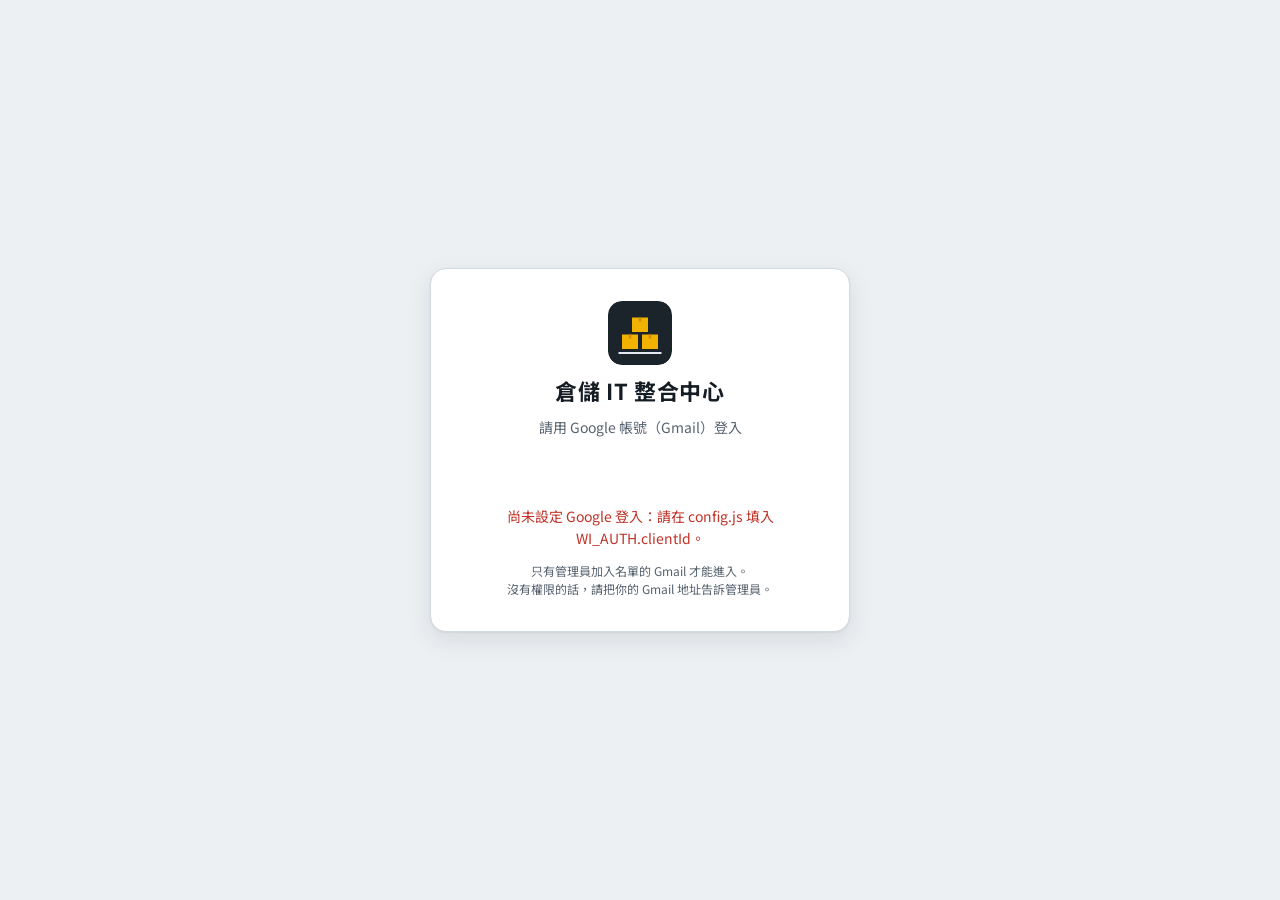
==== index.html @ 302f2e75 "倉儲 IT 整合中心 第一版（網路 App） 行事曆、專案進度、任務看板，Google 登入＋Apps Script 雲端同步， 架構與庫存效期 App 相同。  Co-Authored-By: Cl" ====
<!doctype html>
<html lang="zh-Hant">
<head>
<meta charset="utf-8">
<meta name="viewport" content="width=device-width,initial-scale=1,viewport-fit=cover">
<title>倉儲 IT 整合中心</title>
<meta name="description" content="行事曆、專案進度與任務看板：倉儲與 IT 的工作整合在一起">
<meta name="theme-color" content="#1b232b">
<meta name="application-name" content="倉儲IT中心">
<meta name="apple-mobile-web-app-capable" content="yes">
<meta name="mobile-web-app-capable" content="yes">
<meta name="apple-mobile-web-app-status-bar-style" content="default">
<meta name="apple-mobile-web-app-title" content="倉儲IT中心">
<link rel="manifest" href="manifest.webmanifest">
<link rel="icon" href="icons/icon.svg" type="image/svg+xml">
<link rel="apple-touch-icon" href="icons/icon-192.png">
<link rel="preconnect" href="https://fonts.googleapis.com">
<link rel="preconnect" href="https://fonts.gstatic.com" crossorigin>
<link rel="stylesheet" href="https://fonts.googleapis.com/css2?family=Barlow+Semi+Condensed:wght@600;700&family=IBM+Plex+Mono:wght@500&family=Noto+Sans+TC:wght@400;500;700&display=swap">
<link rel="stylesheet" href="css/app.css">
<script src="config.js"></script>
<script src="js/auth.js"></script>
<script src="js/cloud-store.js"></script>
<script src="js/app.js" defer></script>
</head>
<body>
<div class="app" id="app">
  <header class="top">
    <div class="wrap top-in">
      <div class="brand">
        <img class="mark" src="icons/icon.svg" alt="" width="34" height="34">
        <div><b>倉儲 IT 整合中心</b><button type="button" id="sync" class="sync" title="立即同步"><i aria-hidden="true"></i><span>連線中…</span></button></div>
      </div>
      <nav class="tabs" aria-label="主要頁面">
        <button type="button" data-act="nav" data-view="overview">總覽</button>
        <button type="button" data-act="nav" data-view="calendar">行事曆</button>
        <button type="button" data-act="nav" data-view="projects">專案</button>
        <button type="button" data-act="nav" data-view="board">進度看板</button>
        <button type="button" data-act="nav" data-view="users" class="admin-only">管理</button>
      </nav>
      <div class="top-tools">
        <div class="seg" role="group" aria-label="類別篩選">
          <button type="button" data-act="cat" data-cat="all">全部</button>
          <button type="button" data-act="cat" data-cat="wh">倉儲</button>
          <button type="button" data-act="cat" data-cat="it">IT</button>
        </div>
        <div class="add w-only">
          <button type="button" class="btn primary" id="add-btn" data-act="add-menu" aria-haspopup="menu" aria-expanded="false" aria-controls="add-menu">＋ 新增</button>
          <div class="menu" id="add-menu" role="menu" hidden>
            <button type="button" role="menuitem" data-act="new" data-kind="event">新增行程 <small>進出貨・會議</small></button>
            <button type="button" role="menuitem" data-act="new" data-kind="task">新增任務 <small>待辦事項</small></button>
            <button type="button" role="menuitem" data-act="new" data-kind="project">新增專案 <small>倉儲・IT</small></button>
          </div>
        </div>
      </div>
    </div>
  </header>

  <main class="wrap" id="main"></main>
  <footer class="wrap foot" id="foot"></footer>
</div>

<div class="ov drawer-ov" id="drawer" hidden></div>
<div class="ov modal-ov" id="modal" hidden>
  <div class="sheet" id="sheet" role="dialog" aria-modal="true" aria-labelledby="m-title"></div>
</div>
<input type="file" id="importFile" accept=".json,application/json" hidden>
<div class="toast" id="toast" role="status" aria-live="polite" hidden></div>
</body>
</html>
---- css/app.css ----
/* 倉儲 IT 整合中心｜樣式（顏色都用 :root 的變數，深色模式在下面重新定義） */
/* Layout: sticky header band with a floor-marking stripe; one view at a time below:
   overview (agenda | project progress), calendar (month grid | day panel),
   projects (card grid + side drawer), board (four status lanes). */
:root{
  --bg:#EDF0F3; --surface:#FFFFFF; --surface-2:#E3E8ED; --line:#D2D9E0;
  --fg:#141C24; --muted:#56626E; --stripe:#1B232B;
  --accent:#F2B200; --accent-ink:#1F1800; --accent-soft:#FFF3CC;
  --wh:#0D7C70; --wh-soft:#DCF0ED; --it:#4453C4; --it-soft:#E4E7FA; --gn:#66717D; --gn-soft:#E6E9EC;
  --ok:#23804A; --ok-soft:#DDF1E4; --warn:#A35F00; --warn-soft:#FCEED5;
  --bad:#BE3227; --bad-soft:#FBE2DF; --info:#1D6AB0; --info-soft:#E0ECF8;
  --focus:#1D6AB0; --scrim:rgba(14,19,24,.45);
  --shadow:0 1px 2px rgba(20,28,36,.06),0 8px 24px rgba(20,28,36,.10);
  --f-body:"Noto Sans TC","PingFang TC","Microsoft JhengHei",system-ui,sans-serif;
  --f-disp:"Barlow Semi Condensed","Noto Sans TC","Microsoft JhengHei",system-ui,sans-serif;
  --f-mono:"IBM Plex Mono",ui-monospace,Consolas,monospace;
}
@media (prefers-color-scheme: dark){
  :root:not([data-theme="light"]){
    --bg:#0E1318; --surface:#161D24; --surface-2:#1F2831; --line:#2C3743;
    --fg:#E4EAF0; --muted:#95A3B0; --stripe:#0E1318;
    --accent:#F5BD1F; --accent-ink:#1F1800; --accent-soft:#3A3011;
    --wh:#3EC2B1; --wh-soft:#123431; --it:#8E9AF3; --it-soft:#232A4E; --gn:#A3AEB9; --gn-soft:#26303A;
    --ok:#58C47F; --ok-soft:#153222; --warn:#F0A43C; --warn-soft:#3A2A11;
    --bad:#F26B5F; --bad-soft:#3E1B18; --info:#72B5F2; --info-soft:#14293E;
    --focus:#80C0FF; --scrim:rgba(0,0,0,.6);
    --shadow:0 1px 2px rgba(0,0,0,.35),0 8px 24px rgba(0,0,0,.35);
    color-scheme:dark;
  }
}
:root[data-theme="dark"]{
  --bg:#0E1318; --surface:#161D24; --surface-2:#1F2831; --line:#2C3743;
  --fg:#E4EAF0; --muted:#95A3B0; --stripe:#0E1318;
  --accent:#F5BD1F; --accent-ink:#1F1800; --accent-soft:#3A3011;
  --wh:#3EC2B1; --wh-soft:#123431; --it:#8E9AF3; --it-soft:#232A4E; --gn:#A3AEB9; --gn-soft:#26303A;
  --ok:#58C47F; --ok-soft:#153222; --warn:#F0A43C; --warn-soft:#3A2A11;
  --bad:#F26B5F; --bad-soft:#3E1B18; --info:#72B5F2; --info-soft:#14293E;
  --focus:#80C0FF; --scrim:rgba(0,0,0,.6);
  --shadow:0 1px 2px rgba(0,0,0,.35),0 8px 24px rgba(0,0,0,.35);
  color-scheme:dark;
}

*,*::before,*::after{box-sizing:border-box}
html{padding-top:env(safe-area-inset-top,0px);padding-bottom:env(safe-area-inset-bottom,0px)}
html,body{background:var(--bg);color:var(--fg)}
body{font-family:var(--f-body);font-size:14px;line-height:1.55;-webkit-font-smoothing:antialiased}
body.locked{overflow:hidden}
button,input,select,textarea{font:inherit;color:inherit}
button{cursor:pointer}
h1,h2,h3,h4{margin:0;text-wrap:balance;line-height:1.25}
p{margin:0}
:focus-visible{outline:2px solid var(--focus);outline-offset:2px}
.muted{color:var(--muted)}
.wrap{max-width:1320px;margin:0 auto;padding-left:max(16px,env(safe-area-inset-left,0px));padding-right:max(16px,env(safe-area-inset-right,0px))}
body.readonly .w-only{display:none!important}

/* ---------- header ---------- */
body::before{content:"";position:fixed;inset:0 0 auto;height:env(safe-area-inset-top,0px);z-index:30;background:var(--surface)}
.top{position:sticky;top:env(safe-area-inset-top,0px);z-index:25;background:var(--surface);padding-bottom:5px}
.top::after{content:"";position:absolute;left:0;right:0;bottom:0;height:5px;
  background:repeating-linear-gradient(-45deg,var(--accent) 0 9px,var(--stripe) 9px 18px)}
.top-in{display:flex;align-items:center;flex-wrap:wrap;gap:10px 22px;padding-block:10px}
.brand{display:flex;align-items:center;gap:10px;min-width:0}
.brand .mark{width:34px;height:34px;flex:none}
.mark .m-bg{fill:var(--fg)} .mark .m-box{fill:var(--accent)} .mark .m-ln{stroke:var(--surface);stroke-width:1.6}
.brand b{display:block;font-size:16px;font-weight:700;letter-spacing:.02em;white-space:nowrap}
.tabs{display:flex;gap:4px;flex:1;min-width:0;overflow-x:auto;scrollbar-width:none}
.tabs::-webkit-scrollbar{display:none}
.tabs button{border:0;background:transparent;padding:8px 16px;border-radius:8px;font-weight:500;color:var(--muted);white-space:nowrap}
.tabs button:hover{background:var(--surface-2);color:var(--fg)}
.tabs button[aria-current="page"]{background:var(--accent);color:var(--accent-ink);font-weight:700}
.top-tools{display:flex;align-items:center;gap:10px;margin-left:auto}
.seg{display:inline-flex;background:var(--surface-2);border-radius:9px;padding:3px;gap:2px;flex-wrap:wrap}
.seg button{border:0;background:transparent;padding:5px 12px;border-radius:7px;color:var(--muted);font-weight:500;white-space:nowrap}
.seg button[aria-pressed="true"]{background:var(--surface);color:var(--fg);box-shadow:0 1px 2px rgba(0,0,0,.12)}
.add{position:relative}
.menu{position:absolute;right:0;top:calc(100% + 6px);min-width:170px;background:var(--surface);border:1px solid var(--line);border-radius:10px;box-shadow:var(--shadow);padding:6px;display:grid;z-index:40}
.menu button{border:0;background:transparent;text-align:left;padding:9px 12px;border-radius:7px;display:flex;gap:10px;align-items:center}
.menu button:hover{background:var(--surface-2)}
.menu small{color:var(--muted);margin-left:auto}

/* ---------- generic ---------- */
.btn{display:inline-flex;align-items:center;justify-content:center;gap:6px;border:1px solid var(--line);background:var(--surface);color:var(--fg);padding:7px 14px;border-radius:8px;font-weight:500;white-space:nowrap;min-height:36px}
.btn:hover{border-color:var(--muted)}
.btn.primary{background:var(--accent);border-color:var(--accent);color:var(--accent-ink);font-weight:700}
.btn.primary:hover{filter:brightness(1.05)}
.btn.ghost{background:transparent;border-color:transparent}
.btn.ghost:hover{background:var(--surface-2)}
.btn.icon{padding:6px 10px;min-width:36px}
.btn.danger{color:var(--bad)}
.btn.danger.armed{background:var(--bad);border-color:var(--bad);color:#fff}
.btn:disabled{opacity:.55;cursor:default}
.panel{background:var(--surface);border:1px solid var(--line);border-radius:12px}
.ph{display:flex;align-items:baseline;justify-content:space-between;gap:12px;padding:14px 18px 10px}
.ph h3{font-size:15px;font-weight:700}
.eyebrow{font-family:var(--f-disp);font-weight:600;font-size:12px;letter-spacing:.14em;text-transform:uppercase;color:var(--muted)}
.empty{color:var(--muted);padding:18px;text-align:center}

.c-wh{--c:var(--wh);--cs:var(--wh-soft)} .c-it{--c:var(--it);--cs:var(--it-soft)} .c-gn{--c:var(--gn);--cs:var(--gn-soft)}
/* project code rendered like a rack location label, with a barcode edge */
.code{display:inline-flex;align-items:center;font-family:var(--f-mono);font-size:11.5px;font-weight:500;letter-spacing:.04em;line-height:1;
  color:var(--c,var(--gn));border:1px solid currentColor;border-radius:3px;padding:3px 7px 3px 17px;position:relative;white-space:nowrap;background:var(--surface)}
.code::before{content:"";position:absolute;left:4px;top:3px;bottom:3px;width:9px;
  background:repeating-linear-gradient(90deg,currentColor 0 1px,transparent 1px 2px,currentColor 2px 4px,transparent 4px 5px,currentColor 5px 6px,transparent 6px 7px)}
.tag{display:inline-flex;align-items:center;font-size:11.5px;font-weight:700;padding:1px 8px;border-radius:4px;background:var(--cs);color:var(--c);white-space:nowrap}
.pill{display:inline-flex;align-items:center;gap:4px;font-size:12px;font-weight:500;padding:1px 9px;border-radius:999px;background:var(--surface-2);color:var(--muted);white-space:nowrap}
.pill.ok{background:var(--ok-soft);color:var(--ok)} .pill.warn{background:var(--warn-soft);color:var(--warn)}
.pill.bad{background:var(--bad-soft);color:var(--bad)} .pill.info{background:var(--info-soft);color:var(--info)}
.smp{font-size:11px;font-weight:700;padding:0 6px;border-radius:4px;border:1px dashed var(--muted);color:var(--muted);white-space:nowrap}
.bar{position:relative;height:8px;border-radius:4px;background:var(--surface-2)}
.bar>i{display:block;height:100%;border-radius:4px;background:var(--c);min-width:0}
.bar>b{position:absolute;top:-4px;bottom:-4px;width:2px;margin-left:-1px;background:var(--fg);border-radius:1px}
.ck{flex:none;width:20px;height:20px;border-radius:5px;border:1.8px solid var(--muted);background:transparent;padding:0;display:grid;place-items:center}
.ck[aria-pressed="true"]{background:var(--ok);border-color:var(--ok)}
.ck[aria-pressed="true"]::after{content:"";width:9px;height:5px;border:2px solid #fff;border-top:0;border-right:0;transform:translateY(-1px) rotate(-45deg)}
.done-t{text-decoration:line-through;color:var(--muted)}

main.wrap{padding-block:22px 28px;display:grid;gap:18px}
.vhead{display:flex;align-items:flex-end;justify-content:space-between;flex-wrap:wrap;gap:12px 20px}
.vhead h1{font-size:26px;font-weight:700;letter-spacing:.01em}
.vhead h1 small{font-size:15px;font-weight:500;color:var(--muted);margin-left:8px}
.vtools{display:flex;align-items:center;flex-wrap:wrap;gap:8px}
.banner{display:flex;align-items:center;flex-wrap:wrap;gap:8px 14px;padding:10px 14px;border-radius:10px;background:var(--accent-soft);border:1px solid var(--accent);font-size:13px}
.banner p{flex:1;min-width:200px}

/* ---------- overview ---------- */
.kpis{display:grid;grid-template-columns:repeat(4,minmax(0,1fr));background:var(--surface);border:1px solid var(--line);border-radius:12px;overflow:hidden}
.kpi{padding:14px 18px 16px;display:grid;gap:2px;border-left:1px solid var(--line);min-width:0}
.kpi:first-child{border-left:0}
.kl{font-size:12.5px;color:var(--muted);font-weight:500}
.kn{font-family:var(--f-disp);font-size:40px;font-weight:700;line-height:1.05;font-variant-numeric:tabular-nums}
.ks{font-size:12.5px;color:var(--muted);white-space:nowrap;overflow:hidden;text-overflow:ellipsis}
.kpi.alert{background:var(--bad-soft)} .kpi.alert .kn,.kpi.alert .kl{color:var(--bad)}
.ov-grid{display:grid;grid-template-columns:minmax(0,1.15fr) minmax(0,1fr);gap:18px;align-items:start}
.ov-col{display:grid;gap:18px;min-width:0}
.aday{padding:2px 18px 10px}
.aday h4{font-size:13px;font-weight:700;padding:8px 0 4px;display:flex;gap:8px;align-items:baseline}
.aday h4 span{font-weight:500;color:var(--muted);font-size:12px}
.aday h4 span.now{color:var(--accent-ink);background:var(--accent);padding:0 7px;border-radius:4px;font-weight:700}
.arow{display:grid;grid-template-columns:62px minmax(0,1fr);gap:10px;align-items:center;border-top:1px solid var(--line);min-height:46px}
.arow .atime{font-family:var(--f-mono);font-size:12.5px;color:var(--muted);display:flex;align-items:center;gap:6px}
.arow .atime .ck{margin-left:2px}
.amain{display:grid;gap:1px;text-align:left;border:0;background:transparent;padding:7px 0;min-width:0;border-left:3px solid var(--c);padding-left:10px}
.amain b{font-weight:500;overflow:hidden;text-overflow:ellipsis;white-space:nowrap}
.amain small{font-size:12px;color:var(--muted);overflow:hidden;text-overflow:ellipsis;white-space:nowrap}
.amain:hover b{text-decoration:underline;text-underline-offset:3px}
.plist{display:grid}
.prow{display:grid;gap:8px;text-align:left;border:0;border-top:1px solid var(--line);background:transparent;padding:12px 18px;min-width:0}
.prow:first-child{border-top:0}
.prow:hover{background:var(--surface-2)}
.prow-top{display:flex;align-items:center;gap:8px;min-width:0}
.prow-name{font-weight:700;overflow:hidden;text-overflow:ellipsis;white-space:nowrap;min-width:0}
.prow-meta{display:flex;align-items:center;flex-wrap:wrap;gap:6px 10px;font-size:12.5px}
.prow-meta .pct{font-family:var(--f-disp);font-weight:700;font-size:15px;font-variant-numeric:tabular-nums}
.prow-meta .end{margin-left:auto;color:var(--muted)}
.legend-note{font-size:12px;color:var(--muted);padding:8px 18px 14px;display:flex;align-items:center;gap:8px}
.legend-note i{display:inline-block;width:2px;height:12px;background:var(--fg)}
.welcome{padding:26px 24px;display:grid;gap:14px}
.welcome h2{font-size:20px}
.welcome p{max-width:62ch;color:var(--muted)}
.steps{margin:0;padding:0;list-style:none;display:grid;grid-template-columns:repeat(3,minmax(0,1fr));gap:12px}
.steps li{border:1px solid var(--line);border-radius:10px;padding:12px 14px;display:grid;gap:4px}
.steps li b{font-family:var(--f-disp);font-size:13px;letter-spacing:.1em;color:var(--muted)}
.actions{display:flex;flex-wrap:wrap;gap:8px}

/* ---------- calendar ---------- */
.cal-layout{display:grid;grid-template-columns:minmax(0,1fr) 330px;gap:18px;align-items:start}
.calbar{display:flex;align-items:center;justify-content:space-between;flex-wrap:wrap;gap:10px 16px}
.calnav{display:flex;align-items:center;gap:6px}
.calnav h2{font-family:var(--f-disp);font-size:24px;font-weight:700;min-width:140px;text-align:center;font-variant-numeric:tabular-nums}
.legend{display:flex;flex-wrap:wrap;gap:6px 14px;font-size:12px;color:var(--muted)}
.legend span{display:inline-flex;align-items:center;gap:5px}
.legend i{width:10px;height:10px;border-radius:2px;background:var(--c)}
.legend i.dash{background:transparent;border:1.5px dashed var(--muted)}
.calbox{overflow:hidden}
.cal{display:grid;grid-template-columns:repeat(7,minmax(0,1fr))}
.cal .wd{font-size:12px;font-weight:700;color:var(--muted);padding:8px 8px;border-bottom:1px solid var(--line);text-align:left}
.cal .wd.we{color:var(--bad)}
.cell{min-height:116px;padding:6px;border-right:1px solid var(--line);border-bottom:1px solid var(--line);display:flex;flex-direction:column;gap:3px;cursor:pointer;min-width:0;background:var(--surface)}
.cal .cell:nth-child(7n){border-right:0}
.cell.we{background:color-mix(in srgb,var(--surface) 92%,var(--surface-2))}
.cell.out{background:var(--bg)} .cell.out .dn{color:var(--muted);opacity:.7}
.cell:hover{background:var(--surface-2)}
.cell.sel{box-shadow:inset 0 0 0 2px var(--accent)}
.dn{font-family:var(--f-disp);font-weight:600;font-size:15px;width:26px;height:26px;display:grid;place-items:center;border-radius:999px;font-variant-numeric:tabular-nums}
.cell.today .dn{background:var(--accent);color:var(--accent-ink);font-weight:700}
.chips{display:grid;gap:2px;min-width:0}
.chip{display:block;font-size:12px;line-height:1.4;padding:1px 6px;border-radius:4px;background:var(--cs);border-left:3px solid var(--c);white-space:nowrap;overflow:hidden;text-overflow:ellipsis;min-width:0}
.chip b{font-family:var(--f-mono);font-weight:500;font-size:11px;color:var(--c)}
.chip.tk{background:transparent;border:1px dashed var(--c);border-left:3px solid var(--c)}
.chip.tk::before{content:"";display:inline-block;width:8px;height:8px;border:1.5px solid var(--c);border-radius:2px;margin-right:4px;vertical-align:0}
.chip.tk.done{color:var(--muted);text-decoration:line-through}
.chip.tk.done::before{background:var(--c)}
.chip.pend{background:var(--bad-soft);color:var(--bad);border-left-color:var(--bad);font-weight:700}
.more{font-size:11.5px;color:var(--muted);padding-left:4px}
.dots{display:none;gap:3px;flex-wrap:wrap;padding-left:3px}
.dots i{width:6px;height:6px;border-radius:999px;background:var(--c)}
.daypanel{position:sticky;top:calc(env(safe-area-inset-top,0px) + 76px)}
.dp-list{display:grid;padding:0 10px 6px}
.dp-sub{font-size:12px;font-weight:700;color:var(--muted);padding:10px 8px 4px;letter-spacing:.04em}
.dpi{display:grid;grid-template-columns:76px minmax(0,1fr);gap:8px;align-items:center;text-align:left;border:0;background:transparent;padding:8px;border-radius:8px;min-width:0}
.dpi:hover{background:var(--surface-2)}
.dpi .dpi-t{font-family:var(--f-mono);font-size:12px;color:var(--muted)}
.dpi .dpi-m{display:grid;min-width:0;border-left:3px solid var(--c);padding-left:9px}
.dpi b{font-weight:500;overflow:hidden;text-overflow:ellipsis;white-space:nowrap}
.dpi small{font-size:12px;color:var(--muted);overflow:hidden;text-overflow:ellipsis;white-space:nowrap}
.dpt{display:grid;grid-template-columns:auto minmax(0,1fr);gap:10px;align-items:center;padding:6px 8px}
.dpt .amain{padding-block:2px}
.dp-actions{display:flex;flex-wrap:wrap;gap:8px;padding:10px 18px 16px;border-top:1px solid var(--line)}

/* ---------- projects ---------- */
.pgrid{display:grid;grid-template-columns:repeat(auto-fill,minmax(300px,1fr));gap:14px}
.pcard{background:var(--surface);border:1px solid var(--line);border-radius:12px;padding:16px 18px;display:grid;gap:10px;cursor:pointer;min-width:0;align-content:start}
.pcard:hover{border-color:var(--c);box-shadow:var(--shadow)}
.pc-top{display:flex;align-items:center;flex-wrap:wrap;gap:6px}
.pc-top .pill{margin-left:auto}
.pcard h3{font-size:17px;font-weight:700}
.pc-meta{font-size:12.5px;color:var(--muted)}
.pc-foot{display:flex;align-items:center;flex-wrap:wrap;gap:6px 10px;font-size:12.5px;color:var(--muted)}
.pc-foot .pct{font-family:var(--f-disp);font-size:20px;font-weight:700;color:var(--fg);font-variant-numeric:tabular-nums}
.pc-foot .end{margin-left:auto}

/* ---------- board ---------- */
.lanes-wrap{overflow-x:auto;padding-bottom:6px;margin-inline:-4px;padding-inline:4px}
.lanes{display:grid;grid-template-columns:repeat(4,minmax(250px,1fr));gap:12px;align-items:start}
.lane{background:var(--surface-2);border-radius:12px;padding:10px;display:grid;gap:8px;min-height:180px;align-content:start;border:2px solid transparent}
.lane.over{border-color:var(--accent);border-style:dashed}
.lane-h{display:flex;align-items:center;gap:8px;padding:2px 4px 4px}
.lane-h h3{font-size:14px;font-weight:700}
.lane-h .n{font-family:var(--f-disp);font-weight:700;font-size:13px;background:var(--surface);border-radius:999px;padding:0 9px;color:var(--muted)}
.lane-h .lamp{width:9px;height:9px;border-radius:999px}
.lamp.todo{background:var(--gn)} .lamp.doing{background:var(--info)} .lamp.review{background:var(--warn)} .lamp.done{background:var(--ok)}
.lane-empty{font-size:12.5px;color:var(--muted);text-align:center;padding:22px 8px;border:1.5px dashed var(--line);border-radius:9px}
.tcard{background:var(--surface);border:1px solid var(--line);border-left:4px solid var(--line);border-radius:9px;padding:10px 12px;display:grid;gap:6px;cursor:pointer;min-width:0}
.tcard[draggable="true"]{cursor:grab}
.tcard:hover{box-shadow:var(--shadow)}
.tcard.pr-high{border-left-color:var(--bad)} .tcard.pr-mid{border-left-color:var(--warn)} .tcard.pr-low{border-left-color:var(--gn)}
.tcard.dragging{opacity:.45}
.tc-top{display:flex;align-items:center;gap:6px;flex-wrap:wrap}
.tc-top .prio{margin-left:auto;font-size:11.5px;color:var(--muted)}
.tc-title{font-weight:500;overflow-wrap:anywhere}
.tc-meta{display:flex;flex-wrap:wrap;gap:4px 10px;font-size:12px;color:var(--muted)}
.due{font-family:var(--f-mono);font-size:11.5px}
.due.bad{color:var(--bad);font-weight:500} .due.warn{color:var(--warn)}
.tc-move{display:flex;justify-content:space-between;gap:6px}
.tc-move button{border:1px solid var(--line);background:transparent;border-radius:6px;font-size:12px;padding:2px 8px;color:var(--muted)}
.tc-move button:hover{color:var(--fg);border-color:var(--muted)}
.tc-move .nx{margin-left:auto}
.showall{border:0;background:transparent;color:var(--muted);font-size:12.5px;padding:6px;text-decoration:underline;text-underline-offset:3px}
select.sel{border:1px solid var(--line);background:var(--surface);border-radius:8px;padding:7px 10px;min-height:36px;max-width:100%}

/* ---------- overlays ---------- */
.ov{position:fixed;inset:0;z-index:50;background:var(--scrim)}
.drawer-ov{display:flex;justify-content:flex-end}
.drawer{width:min(580px,100%);height:100%;overflow-y:auto;background:var(--surface);box-shadow:var(--shadow);
  padding:calc(env(safe-area-inset-top,0px) + 18px) max(22px,env(safe-area-inset-right,0px)) calc(env(safe-area-inset-bottom,0px) + 24px) 22px;display:grid;gap:18px;align-content:start}
.d-head{display:flex;align-items:center;gap:8px;flex-wrap:wrap}
.d-head .btn{margin-left:auto}
.drawer h2{font-size:22px}
.facts{display:grid;grid-template-columns:repeat(2,minmax(0,1fr));gap:10px 16px;margin:0}
.facts div{display:grid;gap:1px}
.facts dt{font-size:12px;color:var(--muted)}
.facts dd{margin:0;font-weight:500}
.desc{white-space:pre-wrap;color:var(--fg);background:var(--bg);border-radius:9px;padding:10px 12px;max-width:65ch}
.d-prog{display:grid;gap:8px}
.d-prog-meta{display:flex;flex-wrap:wrap;gap:6px 14px;font-size:12.5px;color:var(--muted)}
.d-prog-meta b{font-family:var(--f-disp);font-size:22px;color:var(--fg);font-variant-numeric:tabular-nums}
.d-sec{display:grid;gap:6px}
.d-sec-h{display:flex;align-items:center;justify-content:space-between;gap:10px}
.d-sec-h h3{font-size:15px}
.d-sec-h h3 span{font-family:var(--f-disp);color:var(--muted);margin-left:6px}
.dtask{display:grid;grid-template-columns:auto minmax(0,1fr) auto;gap:10px;align-items:center;border-top:1px solid var(--line);padding:6px 0}
.dtask .amain{border-left:0;padding-left:0}
.d-foot{display:flex;gap:8px;border-top:1px solid var(--line);padding-top:14px}
.modal-ov{display:grid;place-items:center;padding:max(16px,env(safe-area-inset-top,0px)) max(16px,env(safe-area-inset-right,0px)) max(16px,env(safe-area-inset-bottom,0px)) max(16px,env(safe-area-inset-left,0px));z-index:60}
.sheet{width:min(580px,100%);max-height:100%;overflow-y:auto;background:var(--surface);border-radius:14px;box-shadow:var(--shadow);padding:20px 22px}
.sheet h2{font-size:19px;margin-bottom:14px;display:flex;align-items:center;gap:8px}
.fgrid{display:grid;grid-template-columns:repeat(2,minmax(0,1fr));gap:12px 14px}
.fgrid .full{grid-column:1/-1}
.fgrid label{display:grid;gap:4px;font-size:12.5px;color:var(--muted);font-weight:500;min-width:0}
.fgrid label .req{color:var(--bad)}
.fgrid input,.fgrid select,.fgrid textarea{width:100%;min-width:0;border:1px solid var(--line);background:var(--bg);color:var(--fg);border-radius:8px;padding:8px 10px;font-size:14px;min-height:38px}
.fgrid textarea{min-height:76px;resize:vertical}
.fgrid input[type=range]{padding:0;background:transparent;border:0;accent-color:var(--accent)}
.fgrid .hint{font-size:12px;color:var(--muted);font-weight:400}
.ferr{color:var(--bad);font-size:13px;min-height:20px;margin-top:10px}
.m-foot{display:flex;align-items:center;gap:8px;margin-top:6px;flex-wrap:wrap}
.m-foot .sp{flex:1}
.toast{position:fixed;left:50%;transform:translateX(-50%);bottom:calc(env(safe-area-inset-bottom,0px) + 22px);z-index:80;background:var(--fg);color:var(--bg);padding:10px 18px;border-radius:999px;font-weight:500;box-shadow:var(--shadow);max-width:calc(100% - 32px)}
.loading{padding:60px 20px;text-align:center;color:var(--muted);display:grid;gap:10px;justify-items:center}
.loading .spin{width:26px;height:26px;border-radius:999px;border:3px solid var(--line);border-top-color:var(--accent);animation:spin 1s linear infinite}
@keyframes spin{to{transform:rotate(360deg)}}
.foot{display:flex;flex-wrap:wrap;gap:6px 18px;align-items:center;font-size:12.5px;color:var(--muted);padding-block:6px 26px}
.foot .note{color:var(--warn)}
.sync{display:inline-block;width:8px;height:8px;border-radius:999px;background:var(--muted);margin-right:6px}
.sync.ok{background:var(--ok)} .sync.warn{background:var(--warn)}

/* ---------- responsive ---------- */
@media (max-width:1040px){
  .cal-layout,.ov-grid{grid-template-columns:minmax(0,1fr)}
  .daypanel{position:static}
}
@media (max-width:760px){
  .top-in{gap:8px 12px}
  .tabs{order:3;flex-basis:100%}
  .tabs button{flex:1;padding:8px 10px}
  .top-tools{margin-left:auto}
  .kpis{grid-template-columns:repeat(2,minmax(0,1fr))}
  .kpi:nth-child(3){border-left:0}
  .kpi:nth-child(n+3){border-top:1px solid var(--line)}
  .kn{font-size:34px}
  .fgrid{grid-template-columns:minmax(0,1fr)}
  .steps{grid-template-columns:minmax(0,1fr)}
  .cell{min-height:58px;padding:4px 2px;align-items:center}
  .cal .wd{text-align:center;padding:6px 2px}
  .chips{display:none}
  .dots{display:flex;justify-content:center}
  .calnav h2{font-size:20px;min-width:110px}
  .vhead h1{font-size:22px}
  .facts{grid-template-columns:minmax(0,1fr)}
}
@media (max-width:420px){
  .brand b{font-size:15px}
  .seg button{padding:5px 9px}
}
@media (prefers-reduced-motion:reduce){*{transition:none!important;animation:none!important}}

/* ---------- 網站版：登入、同步狀態、管理 ---------- */
[hidden]{display:none!important}
img{max-width:100%}
body{margin:0}
.brand>div{display:grid;gap:2px;justify-items:start;min-width:0}
.sync{display:inline-flex;align-items:center;gap:6px;font-size:11px;font-weight:700;padding:1px 9px 1px 7px;border-radius:20px;border:0;background:var(--surface-2);color:var(--muted);white-space:nowrap}
.sync i{width:7px;height:7px;border-radius:50%;background:currentColor;display:inline-block}
.sync.ok{background:var(--ok-soft);color:var(--ok)}
.sync.warn{background:var(--warn-soft);color:var(--warn)}
.sync.bad{background:var(--bad-soft);color:var(--bad)}
.sync.busy{background:var(--info-soft);color:var(--info)}
.sync.busy i{animation:pulse 1.2s ease-in-out infinite}
@keyframes pulse{50%{opacity:.3}}
.admin-only{display:none!important}
body.is-admin .admin-only{display:inline-flex!important}
html.auth-locked .app{display:none}
#loginGate{position:fixed;inset:0;z-index:100;display:grid;place-items:center;background:var(--bg);padding:24px max(16px,env(safe-area-inset-right,0px)) 24px max(16px,env(safe-area-inset-left,0px));overflow:auto}
.lg-box{background:var(--surface);border:1px solid var(--line);border-radius:16px;padding:32px 28px;max-width:420px;width:100%;text-align:center;display:flex;flex-direction:column;align-items:center;gap:12px;box-shadow:var(--shadow)}
.lg-box img{border-radius:14px}
.lg-box h1{font-size:22px;letter-spacing:.03em;margin:0}
.lg-sub{color:var(--muted);margin:0}
.lg-btn{min-height:44px;display:flex;justify-content:center}
.lg-msg{font-size:14px;color:var(--muted);min-height:1.2em;margin:0}
.lg-msg.bad{color:var(--bad)}
.lg-help{font-size:12px;color:var(--muted);margin:0}
.lg-retry{border:1px solid var(--line);background:var(--surface);border-radius:6px;padding:6px 12px;cursor:pointer}
.lg-mock{display:flex;gap:6px;width:100%;padding:10px;border:1px dashed var(--line);border-radius:8px}
.lg-mock input{flex:1;min-width:0;height:36px;border:1px solid var(--line);border-radius:6px;padding:0 10px;background:var(--surface);color:var(--fg)}
.lg-mock button{height:36px;border:0;border-radius:6px;padding:0 12px;background:var(--accent);color:var(--accent-ink);font-weight:700;cursor:pointer}
.foot .me{display:inline-flex;align-items:center;gap:8px}
.foot .linkbtn{border:0;background:transparent;color:var(--fg);text-decoration:underline;text-underline-offset:3px;padding:0;font-size:12.5px}
.adm{display:grid;gap:18px;grid-template-columns:minmax(0,1.3fr) minmax(0,1fr);align-items:start}
.adm .panel{padding-bottom:6px}
.adm-body{padding:0 18px 14px;display:grid;gap:10px}
.adm-body p{color:var(--muted);max-width:62ch}
.urow{display:flex;align-items:center;justify-content:space-between;gap:12px;padding:12px 18px;border-top:1px solid var(--line);flex-wrap:wrap}
.urow-main{display:flex;flex-direction:column;gap:4px;min-width:0}
.urow-main .hint{font-size:12px;color:var(--muted);overflow-wrap:anywhere}
.uchips{display:flex;gap:6px;flex-wrap:wrap}
.uchip{font-size:11.5px;font-weight:700;border-radius:6px;padding:2px 8px;background:var(--surface-2);color:var(--muted)}
.uchip.perm{background:var(--accent-soft);color:var(--fg)}
.uchip.off{background:var(--bad-soft);color:var(--bad)}
.urow-act{display:flex;gap:6px;flex-wrap:wrap}
.perm-list{display:grid;gap:8px}
.permopt{display:flex!important;gap:10px;align-items:flex-start;padding:10px 12px;border:1px solid var(--line);border-radius:8px;cursor:pointer;color:var(--fg)!important}
.permopt input{width:auto!important;min-height:0!important;margin-top:3px;accent-color:var(--accent)}
.permopt span{display:grid;gap:2px}
.permopt small{color:var(--muted);font-weight:400}
.banner.bad{background:var(--bad-soft);border-color:var(--bad)}
.banner.warn{background:var(--warn-soft);border-color:var(--warn)}
@media (max-width:1040px){.adm{grid-template-columns:minmax(0,1fr)}}
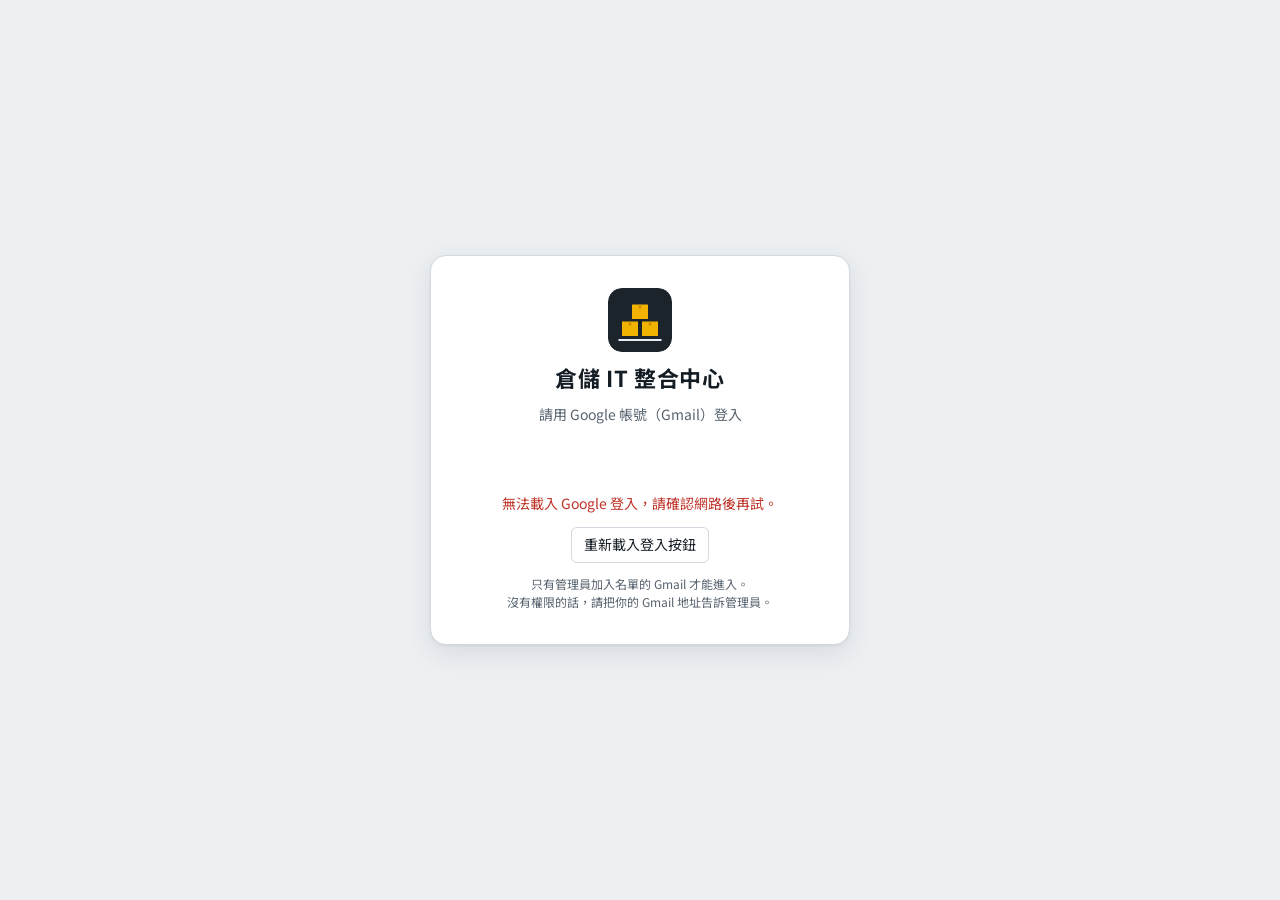
==== commit b05458b3: "新增「入口」首頁：所有系統的連結、專案系統網址、常用連結（v5） - 入口頁列出有系統網址的專案與常用連結，點卡片在新分頁開啟 - 專案新增「系統網址」欄位；沒填時讀說明裡的「App：」或「入口網址：" ====
--- a/index.html
+++ b/index.html
@@ -4,7 +4,7 @@
 <meta charset="utf-8">
 <meta name="viewport" content="width=device-width,initial-scale=1,viewport-fit=cover">
 <title>倉儲 IT 整合中心</title>
-<meta name="description" content="行事曆、專案進度與任務看板：倉儲與 IT 的工作整合在一起">
+<meta name="description" content="系統入口、行事曆、專案進度與任務看板：倉儲與 IT 的工作整合在一起">
 <meta name="theme-color" content="#1b232b">
 <meta name="application-name" content="倉儲IT中心">
 <meta name="apple-mobile-web-app-capable" content="yes">
@@ -32,6 +32,7 @@
         <div><b>倉儲 IT 整合中心</b><button type="button" id="sync" class="sync" title="立即同步"><i aria-hidden="true"></i><span>連線中…</span></button></div>
       </div>
       <nav class="tabs" aria-label="主要頁面">
+        <button type="button" data-act="nav" data-view="portal">入口</button>
         <button type="button" data-act="nav" data-view="overview">總覽</button>
         <button type="button" data-act="nav" data-view="calendar">行事曆</button>
         <button type="button" data-act="nav" data-view="projects">專案</button>
@@ -50,6 +51,7 @@
             <button type="button" role="menuitem" data-act="new" data-kind="event">新增行程 <small>進出貨・會議</small></button>
             <button type="button" role="menuitem" data-act="new" data-kind="task">新增任務 <small>待辦事項</small></button>
             <button type="button" role="menuitem" data-act="new" data-kind="project">新增專案 <small>倉儲・IT</small></button>
+            <button type="button" role="menuitem" data-act="new" data-kind="link">新增連結 <small>入口頁</small></button>
           </div>
         </div>
       </div>
--- a/css/app.css
+++ b/css/app.css
@@ -294,6 +294,34 @@
 .foot .note{color:var(--warn)}
 .sync{display:inline-block;width:8px;height:8px;border-radius:999px;background:var(--muted);margin-right:6px}
 .sync.ok{background:var(--ok)} .sync.warn{background:var(--warn)}
+
+/* ---------- 入口（系統連結） ---------- */
+.psec{display:grid;gap:10px}
+.psec-h{display:flex;align-items:baseline;gap:10px;flex-wrap:wrap}
+.psec-h h2{font-size:16px;font-weight:700}
+.psec-h .muted{font-size:12.5px}
+.ptiles{display:grid;grid-template-columns:repeat(auto-fill,minmax(260px,1fr));gap:14px}
+.ptile{background:var(--surface);border:1px solid var(--line);border-top:3px solid var(--c);border-radius:12px;display:grid;grid-template-rows:1fr auto;min-width:0;transition:border-color .15s,box-shadow .15s}
+.ptile:hover{border-color:var(--c);box-shadow:var(--shadow)}
+.pt-main{display:grid;gap:6px;align-content:start;padding:14px 18px 12px;color:inherit;text-decoration:none;min-width:0;border-radius:9px 9px 0 0}
+.pt-main:focus-visible{outline-offset:-3px}
+.pt-top{display:flex;align-items:center;flex-wrap:wrap;gap:6px}
+.pt-top .pill{margin-left:auto}
+.pt-kind{font-size:11.5px;color:var(--muted)}
+.pt-name{font-size:17px;font-weight:700;line-height:1.3}
+.pt-desc{font-size:12.5px;color:var(--muted);display:-webkit-box;-webkit-line-clamp:2;-webkit-box-orient:vertical;overflow:hidden}
+.pt-go{display:flex;align-items:center;gap:10px;margin-top:4px;min-width:0}
+.pt-site{font-family:var(--f-mono);font-size:11.5px;color:var(--muted);overflow:hidden;text-overflow:ellipsis;white-space:nowrap;min-width:0;flex:1}
+.pt-arrow{font-weight:700;color:var(--c);white-space:nowrap}
+.pt-main:hover .pt-name{text-decoration:underline;text-underline-offset:3px}
+.pt-foot{display:flex;align-items:center;flex-wrap:wrap;gap:6px 12px;border-top:1px solid var(--line);padding:6px 18px;font-size:12.5px}
+.pt-foot .linkbtn{border:0;background:transparent;color:var(--fg);text-decoration:underline;text-underline-offset:3px;padding:4px 0;font-size:12.5px}
+.pt-foot .pill{margin-left:auto}
+.nurl-list{display:grid}
+.nurl{display:grid;grid-template-columns:minmax(0,1fr) auto;gap:12px;align-items:center;padding:6px 18px;border-top:1px solid var(--line)}
+.nurl:first-child{border-top:0}
+.d-open{justify-self:start;text-decoration:none;gap:10px}
+.d-site{font-family:var(--f-mono);font-size:11.5px;font-weight:500;opacity:.75;max-width:260px;overflow:hidden;text-overflow:ellipsis;white-space:nowrap}
 
 /* ---------- responsive ---------- */
 @media (max-width:1040px){
@@ -376,3 +404,22 @@
 .banner.bad{background:var(--bad-soft);border-color:var(--bad)}
 .banner.warn{background:var(--warn-soft);border-color:var(--warn)}
 @media (max-width:1040px){.adm{grid-template-columns:minmax(0,1fr)}}
+
+/* ---------- 給 Claude 的留言 ---------- */
+.rq-hint{font-size:12.5px;max-width:62ch}
+.rq{border:1px solid var(--line);border-radius:10px;padding:10px 12px;display:grid;gap:8px;background:var(--surface)}
+.rq-h{display:flex;align-items:center;flex-wrap:wrap;gap:6px 10px;font-size:12px}
+.rq-t{white-space:pre-wrap;overflow-wrap:anywhere}
+.rq-reply{border-left:3px solid var(--line);padding:4px 0 4px 10px;display:grid;gap:2px;font-size:13px}
+.rq-reply.ai{border-left-color:var(--accent);background:var(--accent-soft);border-radius:0 8px 8px 0;padding-right:10px}
+.rq-reply p{white-space:pre-wrap;overflow-wrap:anywhere}
+.rq-who{font-size:12px}
+.rq-a{display:flex;flex-wrap:wrap;gap:8px}
+.rq-new{display:grid;gap:8px}
+.rq-new textarea{width:100%;min-height:72px;resize:vertical;border:1px solid var(--line);background:var(--bg);color:var(--fg);border-radius:8px;padding:8px 10px;font-size:14px}
+.rq-line{font-size:13px;color:var(--muted);overflow:hidden;text-overflow:ellipsis;white-space:nowrap;min-width:0}
+.rq-imgs{display:flex;flex-wrap:wrap;gap:8px;margin-top:6px}
+.rq-img{border:1px solid var(--line);border-radius:8px;padding:0;background:var(--surface);cursor:zoom-in;overflow:hidden;width:160px;height:110px}
+.rq-img img{width:100%;height:100%;object-fit:cover;display:block;font-size:11px;color:var(--muted)}
+.sheet.wide{width:min(980px,100%)}
+.rq-big{width:100%;height:auto;border-radius:8px;border:1px solid var(--line);margin-bottom:10px}
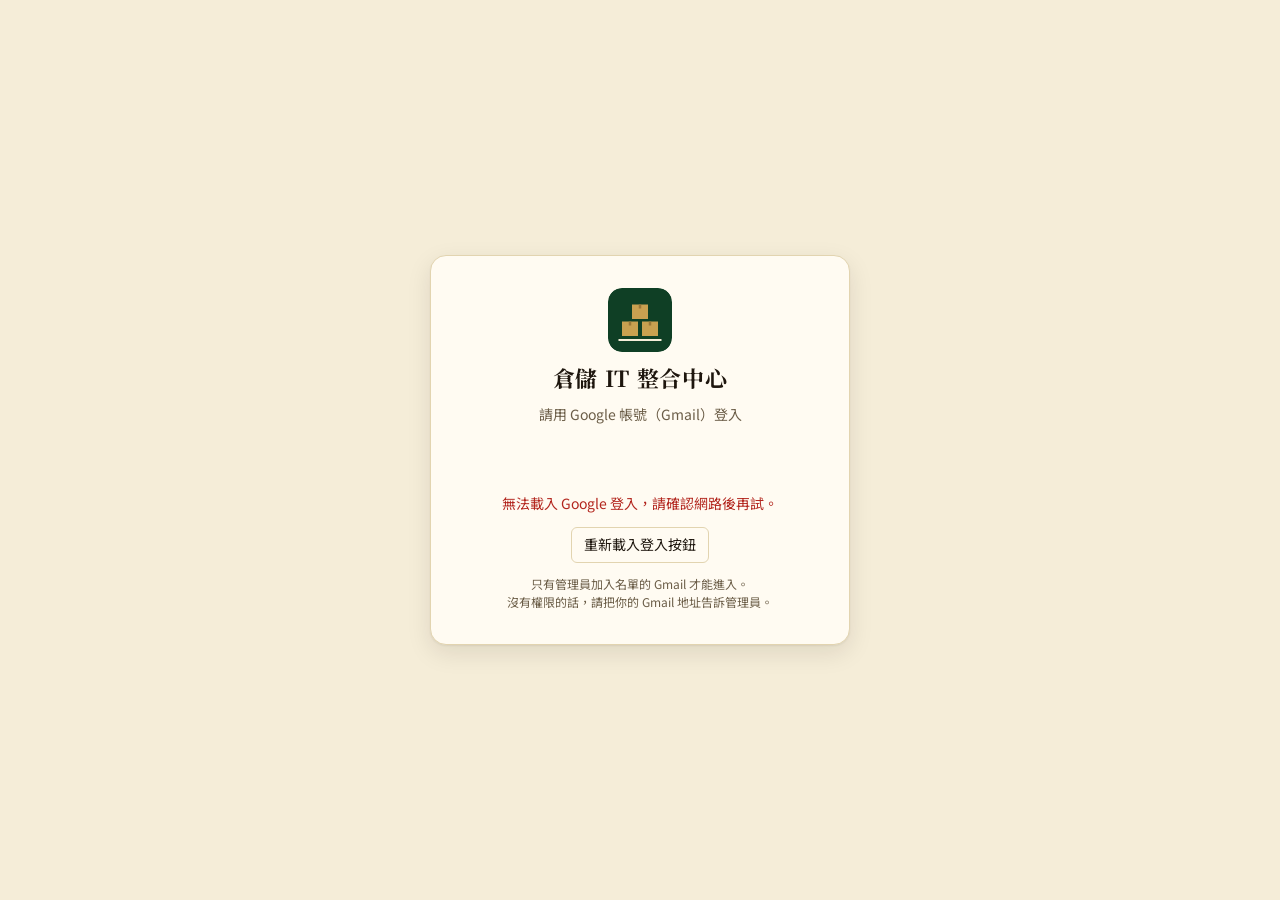
==== commit 08804dd1: "依起士公爵品牌規範調整外觀（只改呈現，v12） - 顏色：公爵綠主色、公爵金輔色、米金背景、暖墨黑文字；IT 分類改深金（不用藍） - 深色模式：工作深綠底、公爵金強調 - 標題 Noto Serif" ====
--- a/index.html
+++ b/index.html
@@ -5,7 +5,7 @@
 <meta name="viewport" content="width=device-width,initial-scale=1,viewport-fit=cover">
 <title>倉儲 IT 整合中心</title>
 <meta name="description" content="系統入口、行事曆、專案進度與任務看板：倉儲與 IT 的工作整合在一起">
-<meta name="theme-color" content="#1b232b">
+<meta name="theme-color" content="#0F3F25">
 <meta name="application-name" content="倉儲IT中心">
 <meta name="apple-mobile-web-app-capable" content="yes">
 <meta name="mobile-web-app-capable" content="yes">
@@ -16,7 +16,7 @@
 <link rel="apple-touch-icon" href="icons/icon-192.png">
 <link rel="preconnect" href="https://fonts.googleapis.com">
 <link rel="preconnect" href="https://fonts.gstatic.com" crossorigin>
-<link rel="stylesheet" href="https://fonts.googleapis.com/css2?family=Barlow+Semi+Condensed:wght@600;700&family=IBM+Plex+Mono:wght@500&family=Noto+Sans+TC:wght@400;500;700&display=swap">
+<link rel="stylesheet" href="https://fonts.googleapis.com/css2?family=Barlow+Semi+Condensed:wght@600;700&family=IBM+Plex+Mono:wght@500&family=Noto+Sans+TC:wght@400;500;700&family=Noto+Serif+TC:wght@600;700&display=swap">
 <link rel="stylesheet" href="css/app.css">
 <script src="config.js"></script>
 <script src="js/auth.js"></script>
@@ -35,8 +35,9 @@
         <button type="button" data-act="nav" data-view="portal">入口</button>
         <button type="button" data-act="nav" data-view="overview">總覽</button>
         <button type="button" data-act="nav" data-view="calendar">行事曆</button>
-        <button type="button" data-act="nav" data-view="projects">專案</button>
+        <button type="button" data-act="nav" data-view="projects">專案<span class="nbadge" id="nb-review" hidden></span></button>
         <button type="button" data-act="nav" data-view="board">進度看板</button>
+        <button type="button" data-act="nav" data-view="vendor" hidden>工程師討論<span class="nbadge" id="nb-vendor" hidden></span></button>
         <button type="button" data-act="nav" data-view="users" class="admin-only">管理</button>
       </nav>
       <div class="top-tools">
@@ -67,6 +68,7 @@
   <div class="sheet" id="sheet" role="dialog" aria-modal="true" aria-labelledby="m-title"></div>
 </div>
 <input type="file" id="importFile" accept=".json,application/json" hidden>
+<input type="file" id="imgFile" accept="image/png,image/jpeg,image/webp" multiple hidden>
 <div class="toast" id="toast" role="status" aria-live="polite" hidden></div>
 </body>
 </html>
--- a/css/app.css
+++ b/css/app.css
@@ -1,41 +1,44 @@
 /* 倉儲 IT 整合中心｜樣式（顏色都用 :root 的變數，深色模式在下面重新定義） */
-/* Layout: sticky header band with a floor-marking stripe; one view at a time below:
-   overview (agenda | project progress), calendar (month grid | day panel),
-   projects (card grid + side drawer), board (four status lanes). */
+/* 依《起士公爵品牌規範速查》（品牌 DNA v0.6＋視覺 CI 色彩規範）：主色公爵綠、輔色公爵金、米金背景、暖墨黑文字；
+   禁止紫／藍／粉當主色。品牌色（--cd-*）照規範的 HEX；分類與狀態色為了小字可讀，用同色系加深一點。
+   Layout: sticky header with a gold-on-green brand band; one view at a time below. */
 :root{
-  --bg:#EDF0F3; --surface:#FFFFFF; --surface-2:#E3E8ED; --line:#D2D9E0;
-  --fg:#141C24; --muted:#56626E; --stripe:#1B232B;
-  --accent:#F2B200; --accent-ink:#1F1800; --accent-soft:#FFF3CC;
-  --wh:#0D7C70; --wh-soft:#DCF0ED; --it:#4453C4; --it-soft:#E4E7FA; --gn:#66717D; --gn-soft:#E6E9EC;
-  --ok:#23804A; --ok-soft:#DDF1E4; --warn:#A35F00; --warn-soft:#FCEED5;
-  --bad:#BE3227; --bad-soft:#FBE2DF; --info:#1D6AB0; --info-soft:#E0ECF8;
-  --focus:#1D6AB0; --scrim:rgba(14,19,24,.45);
-  --shadow:0 1px 2px rgba(20,28,36,.06),0 8px 24px rgba(20,28,36,.10);
+  --cd-green:#0F3F25; --cd-gold:#C9A050; --cd-green-dark:#132D1C; --cd-green-mid:#4A7C59;
+  --cd-gold-deep:#9B7738; --cd-gold-light:#E8C97A; --cd-bg:#F5EDD8; --cd-text:#1E160E;
+  --bg:var(--cd-bg); --surface:#FFFBF2; --surface-2:#EFE4CB; --line:#E2D4B0;
+  --fg:var(--cd-text); --muted:#6B5D47; --stripe:var(--cd-green);
+  --accent:var(--cd-green); --accent-ink:#FFFBF2; --accent-soft:#E3ECE2;
+  --wh:#3F6E4D; --wh-soft:#E1EBDF; --it:#7D5F28; --it-soft:#F3E8CF; --gn:#655D4D; --gn-soft:#ECE5D5;
+  --ok:#2E7D4A; --ok-soft:#DDEEDF; --warn:#B4610E; --warn-soft:#F9E7CF;
+  --bad:#B3261E; --bad-soft:#F8DEDA; --info:#2C6E80; --info-soft:#DCEBEE;
+  --focus:var(--cd-green); --scrim:rgba(19,45,28,.45);
+  --shadow:0 1px 2px rgba(30,22,14,.06),0 8px 24px rgba(30,22,14,.10);
   --f-body:"Noto Sans TC","PingFang TC","Microsoft JhengHei",system-ui,sans-serif;
+  --f-head:"Noto Serif TC","Noto Sans TC","PMingLiU",serif;
   --f-disp:"Barlow Semi Condensed","Noto Sans TC","Microsoft JhengHei",system-ui,sans-serif;
   --f-mono:"IBM Plex Mono",ui-monospace,Consolas,monospace;
 }
 @media (prefers-color-scheme: dark){
   :root:not([data-theme="light"]){
-    --bg:#0E1318; --surface:#161D24; --surface-2:#1F2831; --line:#2C3743;
-    --fg:#E4EAF0; --muted:#95A3B0; --stripe:#0E1318;
-    --accent:#F5BD1F; --accent-ink:#1F1800; --accent-soft:#3A3011;
-    --wh:#3EC2B1; --wh-soft:#123431; --it:#8E9AF3; --it-soft:#232A4E; --gn:#A3AEB9; --gn-soft:#26303A;
-    --ok:#58C47F; --ok-soft:#153222; --warn:#F0A43C; --warn-soft:#3A2A11;
-    --bad:#F26B5F; --bad-soft:#3E1B18; --info:#72B5F2; --info-soft:#14293E;
-    --focus:#80C0FF; --scrim:rgba(0,0,0,.6);
+    --bg:#0D2016; --surface:var(--cd-green-dark); --surface-2:#1A3A26; --line:#2A4B35;
+    --fg:var(--cd-bg); --muted:#BFB293; --stripe:#0D2016;
+    --accent:var(--cd-gold); --accent-ink:var(--cd-green-dark); --accent-soft:#3A3220;
+    --wh:#8DBB97; --wh-soft:#1E3D28; --it:var(--cd-gold-light); --it-soft:#3A3220; --gn:#C4B99E; --gn-soft:#2A3A2E;
+    --ok:#6CC28A; --ok-soft:#16331F; --warn:#F0A848; --warn-soft:#3B2A12;
+    --bad:#F07A6E; --bad-soft:#3E1B18; --info:#86C1CF; --info-soft:#15313A;
+    --focus:var(--cd-gold-light); --scrim:rgba(0,0,0,.6);
     --shadow:0 1px 2px rgba(0,0,0,.35),0 8px 24px rgba(0,0,0,.35);
     color-scheme:dark;
   }
 }
 :root[data-theme="dark"]{
-  --bg:#0E1318; --surface:#161D24; --surface-2:#1F2831; --line:#2C3743;
-  --fg:#E4EAF0; --muted:#95A3B0; --stripe:#0E1318;
-  --accent:#F5BD1F; --accent-ink:#1F1800; --accent-soft:#3A3011;
-  --wh:#3EC2B1; --wh-soft:#123431; --it:#8E9AF3; --it-soft:#232A4E; --gn:#A3AEB9; --gn-soft:#26303A;
-  --ok:#58C47F; --ok-soft:#153222; --warn:#F0A43C; --warn-soft:#3A2A11;
-  --bad:#F26B5F; --bad-soft:#3E1B18; --info:#72B5F2; --info-soft:#14293E;
-  --focus:#80C0FF; --scrim:rgba(0,0,0,.6);
+  --bg:#0D2016; --surface:var(--cd-green-dark); --surface-2:#1A3A26; --line:#2A4B35;
+  --fg:var(--cd-bg); --muted:#BFB293; --stripe:#0D2016;
+  --accent:var(--cd-gold); --accent-ink:var(--cd-green-dark); --accent-soft:#3A3220;
+  --wh:#8DBB97; --wh-soft:#1E3D28; --it:var(--cd-gold-light); --it-soft:#3A3220; --gn:#C4B99E; --gn-soft:#2A3A2E;
+  --ok:#6CC28A; --ok-soft:#16331F; --warn:#F0A848; --warn-soft:#3B2A12;
+  --bad:#F07A6E; --bad-soft:#3E1B18; --info:#86C1CF; --info-soft:#15313A;
+  --focus:var(--cd-gold-light); --scrim:rgba(0,0,0,.6);
   --shadow:0 1px 2px rgba(0,0,0,.35),0 8px 24px rgba(0,0,0,.35);
   color-scheme:dark;
 }
@@ -48,6 +51,8 @@
 button,input,select,textarea{font:inherit;color:inherit}
 button{cursor:pointer}
 h1,h2,h3,h4{margin:0;text-wrap:balance;line-height:1.25}
+/* 標題用 Noto Serif TC（品牌規範暫用字型） */
+h1,h2,.brand b,.pcard h3,.pt-name,.ph h3,.vl-grp h3,.t-rq h3,.d-sec-h h3{font-family:var(--f-head);font-weight:700}
 p{margin:0}
 :focus-visible{outline:2px solid var(--focus);outline-offset:2px}
 .muted{color:var(--muted)}
@@ -57,8 +62,9 @@
 /* ---------- header ---------- */
 body::before{content:"";position:fixed;inset:0 0 auto;height:env(safe-area-inset-top,0px);z-index:30;background:var(--surface)}
 .top{position:sticky;top:env(safe-area-inset-top,0px);z-index:25;background:var(--surface);padding-bottom:5px}
+/* 品牌條：公爵金細線＋公爵綠 */
 .top::after{content:"";position:absolute;left:0;right:0;bottom:0;height:5px;
-  background:repeating-linear-gradient(-45deg,var(--accent) 0 9px,var(--stripe) 9px 18px)}
+  background:linear-gradient(to bottom,var(--cd-gold) 0 2px,var(--cd-green) 2px 100%)}
 .top-in{display:flex;align-items:center;flex-wrap:wrap;gap:10px 22px;padding-block:10px}
 .brand{display:flex;align-items:center;gap:10px;min-width:0}
 .brand .mark{width:34px;height:34px;flex:none}
@@ -97,6 +103,16 @@
 .empty{color:var(--muted);padding:18px;text-align:center}
 
 .c-wh{--c:var(--wh);--cs:var(--wh-soft)} .c-it{--c:var(--it);--cs:var(--it-soft)} .c-gn{--c:var(--gn);--cs:var(--gn-soft)}
+/* Demo 待你確認：紅色提醒 */
+.c-alert{--c:var(--bad);--cs:var(--bad-soft)}
+.pill.blink{font-weight:700}
+.pill.blink::before{content:"";width:7px;height:7px;border-radius:999px;background:currentColor;animation:alert-pulse 1.2s ease-in-out infinite}
+@keyframes alert-pulse{50%{opacity:.2}}
+.has-alert{border-color:var(--bad)!important;box-shadow:0 0 0 1px var(--bad)}
+.prow.has-alert{box-shadow:inset 3px 0 0 var(--bad)}
+.dt-prog.alert em,.tc-prog.alert em,.d-prog.alert .d-prog-meta b{color:var(--bad)}
+.dt-prog .pill{margin-left:4px}
+.nbadge{display:inline-grid;place-items:center;min-width:18px;height:18px;padding:0 5px;margin-left:6px;border-radius:999px;background:var(--bad);color:#fff;font-size:11px;font-weight:700;line-height:1;vertical-align:1px}
 /* project code rendered like a rack location label, with a barcode edge */
 .code{display:inline-flex;align-items:center;font-family:var(--f-mono);font-size:11.5px;font-weight:500;letter-spacing:.04em;line-height:1;
   color:var(--c,var(--gn));border:1px solid currentColor;border-radius:3px;padding:3px 7px 3px 17px;position:relative;white-space:nowrap;background:var(--surface)}
@@ -271,6 +287,12 @@
 .d-sec-h h3 span{font-family:var(--f-disp);color:var(--muted);margin-left:6px}
 .dtask{display:grid;grid-template-columns:auto minmax(0,1fr) auto;gap:10px;align-items:center;border-top:1px solid var(--line);padding:6px 0}
 .dtask .amain{border-left:0;padding-left:0}
+/* 任務自己的進度條 */
+.tbar{position:relative;display:block;height:6px;border-radius:3px;background:var(--surface-2);flex:1;min-width:60px}
+.tbar>i{display:block;height:100%;border-radius:3px;background:var(--c)}
+.dt-prog{display:flex;align-items:center;gap:8px;margin-top:5px;max-width:320px}
+.dt-prog em,.tc-prog em{font-style:normal;font-family:var(--f-disp);font-weight:700;font-size:13px;font-variant-numeric:tabular-nums;min-width:3.2em;text-align:right;color:var(--fg)}
+.tc-prog{display:flex;align-items:center;gap:8px}
 .d-foot{display:flex;gap:8px;border-top:1px solid var(--line);padding-top:14px}
 .modal-ov{display:grid;place-items:center;padding:max(16px,env(safe-area-inset-top,0px)) max(16px,env(safe-area-inset-right,0px)) max(16px,env(safe-area-inset-bottom,0px)) max(16px,env(safe-area-inset-left,0px));z-index:60}
 .sheet{width:min(580px,100%);max-height:100%;overflow-y:auto;background:var(--surface);border-radius:14px;box-shadow:var(--shadow);padding:20px 22px}
@@ -410,15 +432,76 @@
 .rq{border:1px solid var(--line);border-radius:10px;padding:10px 12px;display:grid;gap:8px;background:var(--surface)}
 .rq-h{display:flex;align-items:center;flex-wrap:wrap;gap:6px 10px;font-size:12px}
 .rq-t{white-space:pre-wrap;overflow-wrap:anywhere}
+.rq-wait{font-size:12.5px;display:flex;align-items:center;gap:6px}
+.rq-wait::before{content:"";width:7px;height:7px;border-radius:999px;background:var(--info);flex:none;animation:rq-pulse 1.6s ease-in-out infinite}
+@keyframes rq-pulse{50%{opacity:.25}}
 .rq-reply{border-left:3px solid var(--line);padding:4px 0 4px 10px;display:grid;gap:2px;font-size:13px}
 .rq-reply.ai{border-left-color:var(--accent);background:var(--accent-soft);border-radius:0 8px 8px 0;padding-right:10px}
 .rq-reply p{white-space:pre-wrap;overflow-wrap:anywhere}
 .rq-who{font-size:12px}
 .rq-a{display:flex;flex-wrap:wrap;gap:8px}
 .rq-new{display:grid;gap:8px}
+.rq-task{font-size:11.5px;font-weight:700;padding:1px 8px;border-radius:4px;background:var(--accent-soft);color:var(--fg)}
+/* 任務視窗下方的留言區 */
+.t-rq{display:grid;gap:8px;margin-top:18px;padding-top:14px;border-top:1px solid var(--line)}
+.t-rq h3{font-size:15px;font-weight:700}
 .rq-new textarea{width:100%;min-height:72px;resize:vertical;border:1px solid var(--line);background:var(--bg);color:var(--fg);border-radius:8px;padding:8px 10px;font-size:14px}
 .rq-line{font-size:13px;color:var(--muted);overflow:hidden;text-overflow:ellipsis;white-space:nowrap;min-width:0}
 .rq-imgs{display:flex;flex-wrap:wrap;gap:8px;margin-top:6px}
+/* 留言框：加入圖片、貼上截圖 */
+.rq-tools{display:flex;align-items:center;flex-wrap:wrap;gap:8px}
+.rq-tools .muted{font-size:12px}
+.rq-tools .sp{flex:1}
+.rq-pend{display:flex;flex-wrap:wrap;gap:8px}
+.rq-pend:empty{display:none}
+.pend-img{position:relative;width:96px;height:72px;border:1px solid var(--line);border-radius:8px;overflow:hidden;background:var(--surface-2)}
+.pend-img img{width:100%;height:100%;object-fit:cover;display:block}
+.pend-img button{position:absolute;top:3px;right:3px;width:24px;height:24px;border-radius:999px;border:0;background:rgba(0,0,0,.6);color:#fff;font-size:12px;line-height:1;display:grid;place-items:center}
+.pend-up{display:inline-flex;align-items:center;font-size:12.5px;color:var(--info);padding:0 6px}
+/* Claude 整理的「給工程師的討論重點」 */
+.rq-brief{border:1px solid var(--line);border-left:3px solid var(--cd-gold);border-radius:8px;background:var(--it-soft);padding:8px 10px;display:grid;gap:4px}
+.rq-brief-h{display:flex;flex-wrap:wrap;align-items:baseline;gap:4px 10px;font-size:12.5px}
+.rq-brief p{white-space:pre-wrap;overflow-wrap:anywhere;font-size:13.5px}
+.fgrid label.chk{display:flex;align-items:flex-start;gap:8px;font-size:13px;color:var(--fg);font-weight:500;cursor:pointer}
+.fgrid label.chk input{width:18px;height:18px;min-height:0;margin:1px 0 0;flex:none;accent-color:var(--accent)}
+/* 工程師討論清單 */
+.vl-sub{margin:-8px 0 10px}
+.vl-tools{display:flex;align-items:center;flex-wrap:wrap;gap:8px;margin-bottom:12px}
+.vl-tools .sp{flex:1}
+.vl-grp{display:grid;gap:8px;padding:12px 0;border-top:1px solid var(--line)}
+.vl-grp h3{font-size:16px;font-weight:700;display:flex;flex-wrap:wrap;align-items:baseline;gap:4px 12px}
+.vl-grp h3 .muted{font-size:12.5px;font-weight:500}
+.vl-url{font-family:var(--f-mono);font-size:11.5px;color:var(--muted);overflow-wrap:anywhere;margin-top:-4px}
+.vl-item{border:1px solid var(--line);border-radius:10px;padding:10px 12px;display:grid;gap:6px;break-inside:avoid}
+.vl-h{display:flex;flex-wrap:wrap;align-items:center;gap:6px 10px;font-size:12.5px}
+.vl-brief{white-space:pre-wrap;overflow-wrap:anywhere;font-size:14px;line-height:1.6}
+.vl-raw{color:var(--fg)}
+.vl-orig{font-size:12.5px;overflow-wrap:anywhere}
+.vl-acts{display:flex;align-items:center;flex-wrap:wrap;gap:8px;border-top:1px dashed var(--line);padding-top:8px}
+.vl-acts .sp{flex:1}
+.vl-acts .linkbtn{border:0;background:transparent;color:var(--fg);text-decoration:underline;text-underline-offset:3px;padding:4px 0;font-size:12.5px}
+/* 「工程師討論」分頁 */
+.vv-sum{display:grid;grid-template-columns:repeat(4,minmax(0,1fr));background:var(--surface);border:1px solid var(--line);border-radius:12px;overflow:hidden}
+.vv-sum .kpi:first-child{border-left:0}
+.vv-note{font-size:12.5px;max-width:80ch}
+.vv-proj .vv-body{padding:0 18px 14px}
+.vv-proj .vl-grp:first-child{border-top:0}
+@media (max-width:760px){.vv-sum{grid-template-columns:repeat(2,minmax(0,1fr))}.vv-sum .kpi:nth-child(3){border-left:0}.vv-sum .kpi:nth-child(n+3){border-top:1px solid var(--line)}}
+@media print{
+  body.print-view .top,body.print-view .foot,body.print-view #drawer,body.print-view .toast,body.print-view .banner{display:none!important}
+  body.print-view{background:#fff;color:#000}
+  body.print-view .panel{border-color:#bbb;break-inside:auto}
+}
+@media print{
+  body.print-sheet .app,body.print-sheet #drawer,body.print-sheet .toast{display:none!important}
+  body.print-sheet #modal{position:static!important;display:block!important;background:none!important;padding:0!important}
+  body.print-sheet .sheet{box-shadow:none!important;max-height:none!important;overflow:visible!important;width:auto!important;border-radius:0;padding:0}
+  body.print-sheet{background:#fff;color:#000}
+  .no-print{display:none!important}
+  .vl-item{border-color:#bbb}
+  .rq-img{width:220px;height:auto;max-height:180px;border-color:#bbb}
+  .rq-img img{height:auto;max-height:180px;object-fit:contain}
+}
 .rq-img{border:1px solid var(--line);border-radius:8px;padding:0;background:var(--surface);cursor:zoom-in;overflow:hidden;width:160px;height:110px}
 .rq-img img{width:100%;height:100%;object-fit:cover;display:block;font-size:11px;color:var(--muted)}
 .sheet.wide{width:min(980px,100%)}
